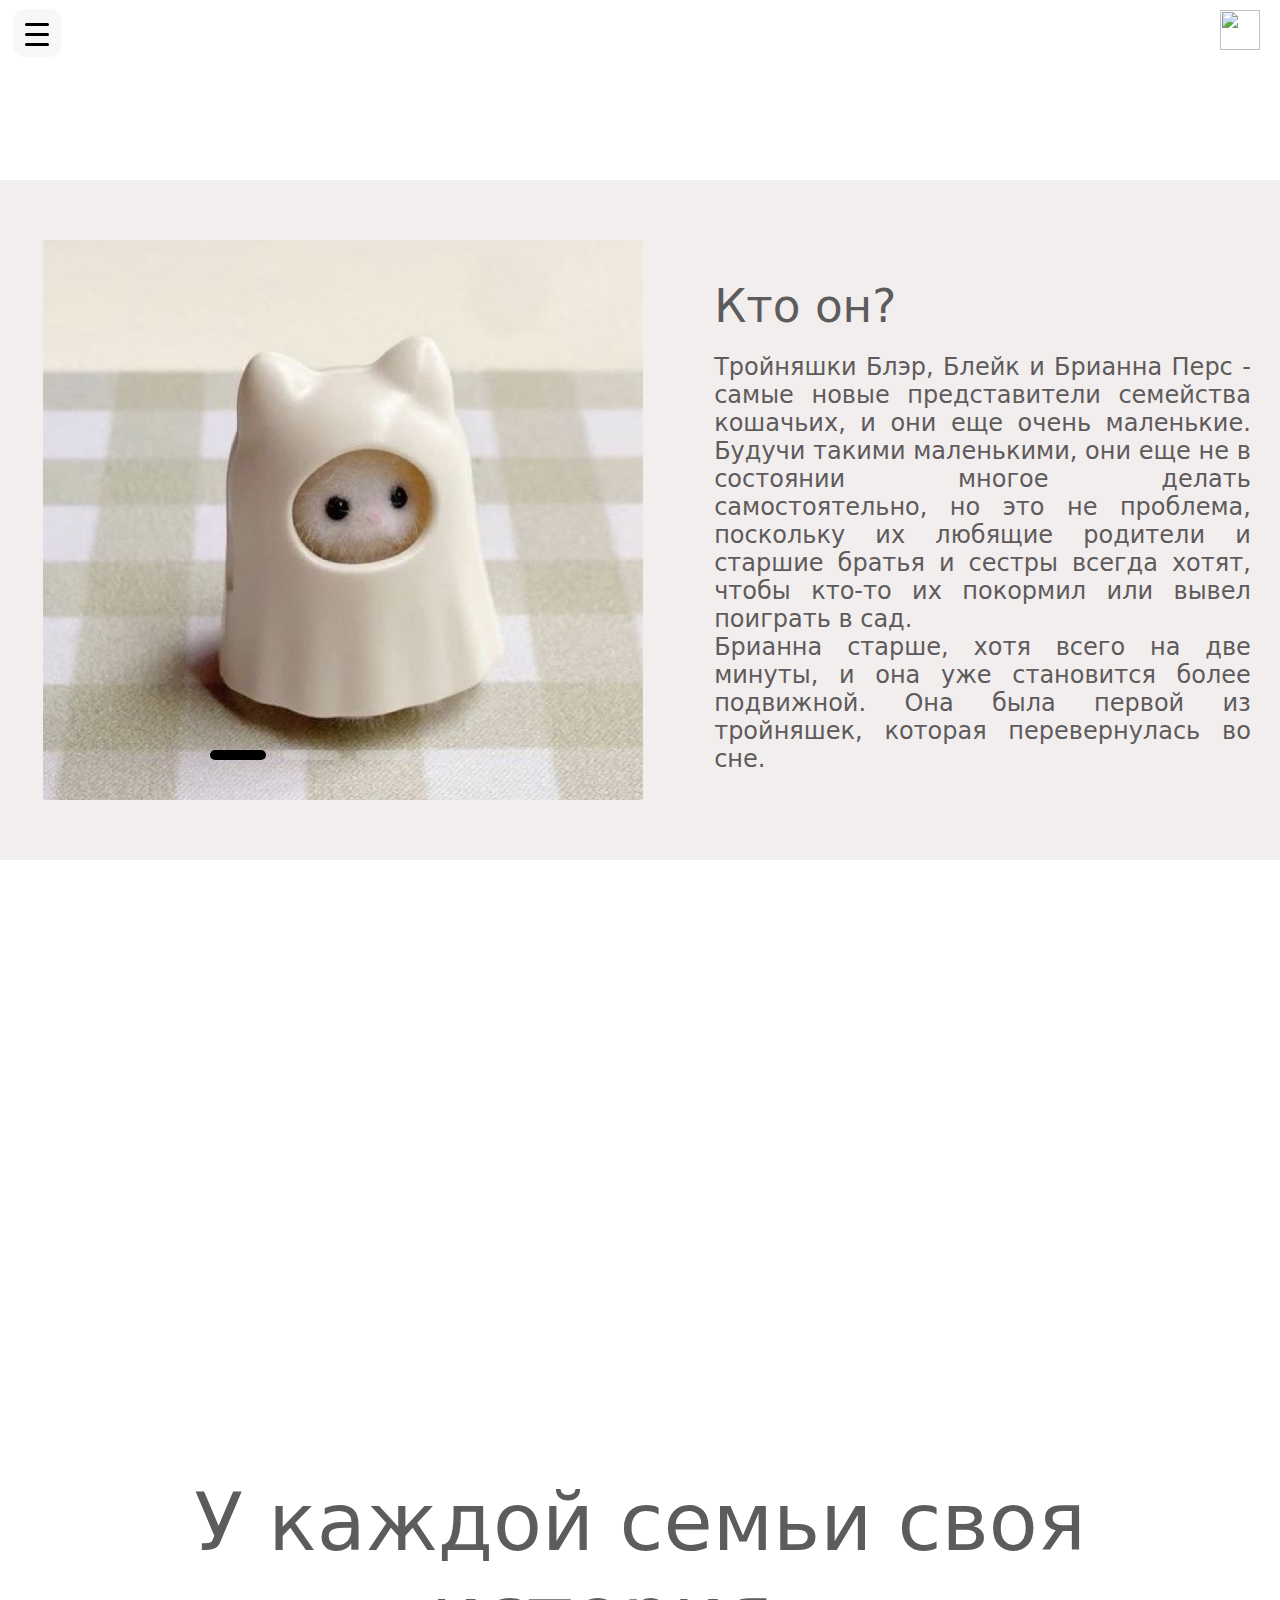
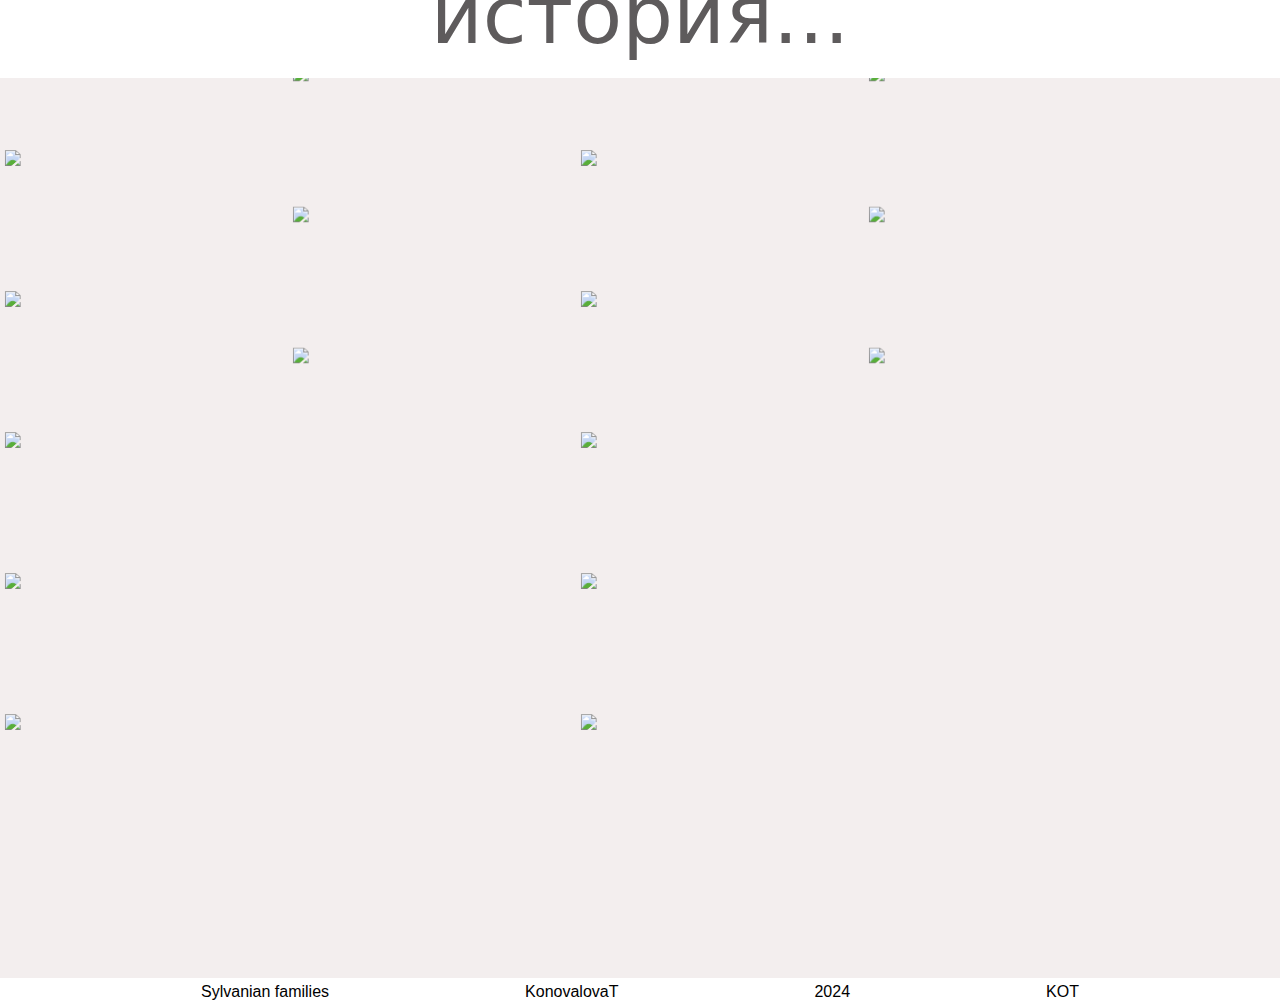
==== index.html @ b15a883f "Update index.html" ====
<!DOCTYPE html>
<html lang="ru">
<head>
    <meta charset="UTF-8">
    <meta name="viewport" content="width=device-width, initial-scale=1">
    <title>котенок</title>
    <link rel="icon" type="image/x-icon" href="elements/LOGO.png">
<link rel="stylesheet" href="css/style.css">
</head>
<header>
  <div class = line>
      <img class = logo src="elemenys/LOGO.png"  width="40" height="40">
   </div>
</header>
<body>
<!--НАВИГАЦИОННАЯ ПАНЕЛЬ-->
<input type="checkbox" id="burger-toggle">
<label for="burger-toggle" class="burger-menu">
    <div class="line"></div>
    <div class="line"></div>
    <div class="line"></div>
</label>
<div class="menu">
    <div class="menu-inner">
        <ul class="menu-nav">
            <li class="menu-nav-item"><a class="menu-nav-link" href="index.html"><span>
                <div>Главная</div>
            </span></a></li>
            <li class="menu-nav-item"><a class="menu-nav-link" href="family.html"><span>
                <div>Семья</div>
            </span></a></li>
            <li class="menu-nav-item"><a class="menu-nav-link" href="familes.html"><span>
                <div>Другие семьи</div>
            </span></a></li>
            <li class="menu-nav-item"><a class="menu-nav-link" href="https://www.behance.net/tanyakonovalova1"><span>
                <div>Контакты</div>
            </span></a></li>
        </ul>
        <div class="galleryMenu">
            <div class="titleMenu">
                <p>Другие статьи</p>
            </div>
            <div class="images">
                <a class="image-link" href="familes.html">
                    <div class="image" data-label="Семьи"><img src="https://i.pinimg.com/564x/10/9b/df/109bdf4b8641c130d8b2fb6e26134b34.jpg" alt=""></div>
                </a>
                <a class="image-link" href="#">
                    <div class="image" data-label="Одежда"><img src="https://i.pinimg.com/736x/55/f4/3c/55f43c22c87fe7eebc9c774835a28257.jpg" alt=""></div>
                </a>
                <a class="image-link" href="#">
                    <div class="image" data-label="Мемы"><img src="https://i.pinimg.com/564x/45/86/75/4586755a715faa2561f473db9ffc0078.jpg" alt=""></div>
                </a>
                <a class="image-link" href="#">
                    <div class="image" data-label="Галерея"><img src="https://i.pinimg.com/564x/9c/2f/47/9c2f47bcb28504c1ef4edd081f591fc3.jpg" alt=""></div>
                </a>
            </div>
        </div>
    </div>
</div>
<div class = mainbody>
    <!--ЗАГОЛОВОК И 3Д МОДЕЛЬ-->
    <div class = backTextMain>
        <div class="modelSpace">
            <div class="modelka" data-site3d="4986, width=100%"></div> <script id="site3d-configurator-load" src="https://site3d.site/configurator/load.js?time=1716577655331" data-lang="ru"></script>
        </div>
    </div>
    <!--ОБЪЕКТ С КАРТИНКАМИ-->
    <div class = "kotInfo">
        <div class="c">
            <input type="radio" name="a" id="cr-1" checked>
            <label for="cr-1" style="--hue: 32"></label>
            <div class="ci" style="--z: 4">
                <img src="elements/gallery/ghost.png" width="600">
            </div>

            <input type="radio" name="a" id="cr-2">
            <label for="cr-2" style="--hue: 82"></label>
            <div class="ci" style="--z: 3">
                <img src="elements/gallery/grass.png" width="600">
            </div>

            <input type="radio" name="a" id="cr-3">
            <label for="cr-3" style="--hue: 40"></label>
            <div class="ci" style="--z: 2">
                <img src="elements/gallery/gemini.png" width="600">
            </div>

            <input type="radio" name="a" id="cr-4">
            <label for="cr-4" style="--hue: 210"></label>
            <div class="ci" style="--z: 1">
                <img src="elements/gallery/walkfull.jpg" width="600">
            </div>
        </div>
        <!--ИНФОРМАЦИЯ-->
        <div class = test>
            <p class="who">Кто он?</p>
            <p>Тройняшки Блэр, Блейк и Брианна Перс - самые новые представители семейства кошачьих, и они еще очень маленькие. Будучи такими маленькими, они еще не в состоянии многое делать самостоятельно, но это не проблема, поскольку их любящие родители и старшие братья и сестры всегда хотят, чтобы кто-то их покормил или вывел поиграть в сад.</p>
            <p>Брианна старше, хотя всего на две минуты, и она уже становится более подвижной. Она была первой из тройняшек, которая перевернулась во сне.</p>
        </div>
    </div>
    <!--ВИДЕО-->
    <iframe class = video width="1478" height="800" src="https://www.youtube.com/embed/B1cVFZ-NsRc?si=dma5j2_QL2RrGKti" title="YouTube video player" frameborder="0" allow="accelerometer; autoplay; clipboard-write; encrypted-media; gyroscope; picture-in-picture; web-share" referrerpolicy="strict-origin-when-cross-origin" allowfullscreen></iframe>
    <div class = story>
        <p class = familyText>У каждой семьи своя история...</p>
        <!--ГАЛЕРЕЯ КАРТИНОК-->
        <div class="gallery">
            <div class="gallery__strip__wrapper">
                <div class="gallery__strip one">
                    <div class="photo">
                        <div class="photo__image"><img src="https://i.pinimg.com/564x/24/a5/9b/24a59bb4af365289ea1d255592c22e2e.jpg"/></div>
                    </div>
                    <div class="photo">
                        <div class="photo__image"><img src="https://i.pinimg.com/564x/50/74/a9/5074a97cae7dff0948b2a4888d933376.jpg"/></div>
                    </div>
                    <div class="photo">
                        <div class="photo__image"><img src="https://i.pinimg.com/564x/e9/15/b3/e915b3ee08ca695dc4fa40b004eb11c0.jpg"/></div>
                    </div>
                    <div class="photo">
                        <div class="photo__image"><img src="https://i.pinimg.com/564x/bf/d3/8b/bfd38b5ec5f0fdb2131eb7441b569a50.jpg"/></div>
                    </div>
                    <div class="photo">
                        <div class="photo__image"><img src="https://i.pinimg.com/564x/a3/5b/10/a35b105124975ac9422e8908b4b784da.jpg"/></div>
                    </div>
                </div>
            </div>
            <div class="gallery__strip__wrapper">
                <div class="gallery__strip two">
                    <div class="photo">
                        <div class="photo__image"><img src="https://i.pinimg.com/564x/95/b0/82/95b082be8be840623d78c0064368e708.jpg"/></div>
                    </div>
                    <div class="photo">
                        <div class="photo__image"><img src="https://i.pinimg.com/564x/fb/e7/fc/fbe7fc29aea59bcea0ae2b740a970d61.jpg"/></div>
                    </div>
                    <div class="photo">
                        <div class="photo__image"><img src="https://i.pinimg.com/564x/6d/0a/08/6d0a080d227410c066454667f882f993.jpg"/></div>
                    </div>
                    <div class="photo">
                        <div class="photo__image"><img src="https://i.pinimg.com/564x/9c/0b/41/9c0b41de7f3720f00064daf30e5e7d78.jpg"/></div>
                    </div>
                    <div class="photo">
                        <div class="photo__image"><img src="https://i.pinimg.com/564x/a6/12/25/a61225485e21254c849409083fd62890.jpg"/></div>
                    </div>
                </div>
            </div>
            <div class="gallery__strip__wrapper">
                <div class="gallery__strip three">
                    <div class="photo">
                        <div class="photo__image"><img src="https://i.pinimg.com/564x/e4/e1/87/e4e18771c14e1ff185f8388b2295ddee.jpg"/></div>
                    </div>
                    <div class="photo">
                        <div class="photo__image"><img src="https://i.pinimg.com/736x/6c/85/dd/6c85dd0462ac3c809ce80f8607933fdf.jpg"/></div>
                    </div>
                    <div class="photo">
                        <div class="photo__image"><img src="https://i.pinimg.com/564x/bb/56/19/bb5619013b4fc5e8ff7ab68f018e527d.jpg"/></div>
                    </div>
                    <div class="photo">
                        <div class="photo__image"><img src="https://i.pinimg.com/564x/50/6a/28/506a28f6fc0c269c44390aba528b73e6.jpg"/></div>
                    </div>
                    <div class="photo">
                        <div class="photo__image"><img src="https://i.pinimg.com/564x/a8/82/ed/a882ed658ef27a1321e64e0625e5fcb4.jpg"/></div>
                    </div>
                </div>
            </div>
            <div class="gallery__strip__wrapper">
                <div class="gallery__strip four">
                    <div class="photo">
                        <div class="photo__image"><img src="https://i.pinimg.com/564x/7b/40/cb/7b40cbc5a126adec35fc30e42c97ad35.jpg"/></div>
                    </div>
                    <div class="photo">
                        <div class="photo__image"><img src="https://i.pinimg.com/564x/3c/6b/ac/3c6bacd4a7217a4d28965f71bcd322a4.jpg"/></div>
                    </div>
                    <div class="photo">
                        <div class="photo__image"><img src="https://i.pinimg.com/564x/3f/ef/53/3fef53ca6b2f9bf0bb506d51214bd73b.jpg"/></div>
                    </div>
                    <div class="photo">
                        <div class="photo__image"><img src="https://i.pinimg.com/736x/86/65/61/866561eb3ee36c013ea980b2ca05ffb3.jpg"/></div>
                    </div>
                    <div class="photo">
                        <div class="photo__image"><img src="https://i.pinimg.com/564x/a8/82/ed/a882ed658ef27a1321e64e0625e5fcb4.jpg"/></div>
                    </div>
                </div>
            </div>
        </div>
    </div>
</div>
</body>
<footer>
    <!--КНОПКА ПОДЪЕМА ВВЕРХ-->
    <div class="btn-up btn-up_hide"></div>
    <!--ПОДВАЛ-->
    <div class = footerLine>
        <p class = first>Sylvanian families</p>
        <p class = second>KonovalovaT</p>
        <p class = third>2024</p>
        <p class = fourth>KOT</p>
    </div>
</footer>
<script src="js/elements.js"></script>
</html>
---- css/style.css ----
*
{
  margin: 0;
  padding: 0;
  box-sizing: border-box;  
}
.container
{
  width: 101wv;
  max-width: 1478px;
  display: flex;
  flex-wrap: wrap;
  background-color: rgb(255, 255, 255);
  overflow: hidden;
}
/*////////////////////////////////////////////////*/
/* шапка сайта*/
.line
{
  position: fixed;
  top: 0;
  width: 1478px;
  max-width: 100%;
  height: 60px;
  background-color: rgb(255, 255, 255);
  display: flex;
  justify-content: flex-end;
  z-index: 5;
}
.leftButton
{
    margin: 10px 20px 20px 10px;
}
.logo
{
    margin: 10px 20px 5px 10px;
}
.mainbody
{
  width: 100%;
  max-width: 1478px;
  display: flex;
  flex-wrap: wrap;
}
/*////////////////////////////////////////////////*/
/*главный заголовок*/
.backTextMain
{
  width: 100%;
  max-width: 100%;
  max-height: 700px;
  padding: 30px;
  margin: 60px 0;
  background-image: url('elements/kotenokText.png');
  background-size: 100%;
  background-position: center;
  background-repeat: no-repeat;
  display: flex;
  flex-wrap: wrap;
}
/*////////////////////////////////////////////////*/
/* 3D-модель */
.modelSpace
{
  width: 40%;
  max-width: 600px;
  position: relative;
  top: 10%;
  left: 52%;
  overflow: hidden;
}
@media screen and (max-width: 900px)
{

  .backTextMain
  {
    background-position: top;
  }
  .modelSpace
  {
    width: 100%;
    display: flex;
    justify-content: center;
    margin: 180px 0 0 0;
    position: relative;
    left: 5%;
  }
}
.modelka
{
  width: 100%;
}
/*////////////////////////////////////////////////*/
/* блок с информацией*/
.kotInfo
{
  width: 100%;
  max-width: 1478px;
  max-height: fit-content;
  background-color: rgb(243, 238, 238); 
  display: flex;
  flex-wrap: wrap;
  justify-content: space-around;
}
.picsInfo
{
  display: flex;
  justify-content: space-between;
  flex-wrap: wrap;
}
.test
{
  margin: 60px 0 0 0;
  padding: 20pt;
  max-height: 600px;
  width: 590px;
  font-size: 18pt;
  font-family: system-ui, -apple-system, BlinkMacSystemFont, 'Segoe UI', Roboto, Oxygen, Ubuntu, Cantarell, 'Open Sans', 'Helvetica Neue', sans-serif;
  color: #5e5b5c;
  text-align: justify;
}
.who
{
  padding: 10pt 0 20px 0;
  max-height: 600px;
  width: 600px;
  font-size: 34pt;
  font-family: system-ui, -apple-system, BlinkMacSystemFont, 'Segoe UI', Roboto, Oxygen, Ubuntu, Cantarell, 'Open Sans', 'Helvetica Neue', sans-serif;
  color: #5e5b5c;
  text-align: justify;
}
/*////////////////////////////////////////////////*/
/*видео */
.video
{
  margin: 0,5rem;
  width: 100%;
  max-width: 1478px;
  height: 90%;
  min-height: 600px;
}
input 
{
  position: relative;
  left: 0;
  top: 0;
  opacity: 0;
  z-index: -10;
}
label 
{
  width: 10%;
  height: 10px;
  margin-right: 4px;
  border-radius: 12px;
  background: hsla(0 0% 90% / .3);
  cursor: pointer;
  position: relative;
  z-index: 10;
}
/*////////////////////////////////////////////////*/
/* заголовок после видео */
.story
{
  width: 1478px;
  background-color: rgb(243, 238, 238); 
  font-size: 60pt;
  font-family: system-ui, -apple-system, BlinkMacSystemFont, 'Segoe UI', Roboto, Oxygen, Ubuntu, Cantarell, 'Open Sans', 'Helvetica Neue', sans-serif;
  color: #5e5b5c;
  text-align: justify;
  display: flex;
  flex-direction: column;
}
.familyText
{
  width: 100%;
  padding: 1rem;
  text-align: center;
  background: white;
}
/*////////////////////////////////////////////////*/
/* кнопка вверх */
.btn-up
{
  position: fixed;
  background-color: #000000;
  right: 20px;
  bottom: 20px;
  border-radius: 22px;
  cursor: pointer;
  width: 44px;
  height: 44px;
}

.btn-up::before
{
  content: "";
  text-align: center;
  position: absolute;
  width: 20px;
  height: 20px;
  left: 12px;
  top: 12px;
  background-image: url("data:image/svg+xml,%3Csvg xmlns='http://www.w3.org/2000/svg' width='20' height='20' viewBox='0 0 20 20'%3E%3Cg fill='none' stroke='%23fff' stroke-width='2' stroke-linecap='round' stroke-linejoin='round'%3E%3Cpath d='M10 17V4M3 10l7-7 7 7'/%3E%3C/g%3E%3C/svg%3E");
}
.btn-up_hide {
  display: none;
}

@media (hover: hover) and (pointer: fine) {
  .btn-up:hover {
    background-color: rgb(159, 155, 148); /* цвет заднего фона при наведении */
  }
}

.back-to-top.active {
  bottom: 80px;
  transition: 0.3s all;
}
/*////////////////////////////////////////////////*/
/* подвал */
.footerLine
{
  padding: 5px;
  width: 100%;
  max-width: 1478px;
  height: auto;
  display: flex;
  justify-content: space-evenly;
}
footer
{
  width: 100%;
  max-width: 1478px;
  position: absolute;
  font-family: sans-serif;
  color: black;
  background: rgb(255, 255, 255);
}
/*////////////////////////////////////////////////*/
/* настройка листания фото */
label:last-child
{
  margin-right: 0;
}
input:checked+label
{
  background: black;
}
input:not(:checked)+label+.ci
{
  transform: translateX(-100%);
  opacity: 0;
}
input:checked+label+.ci~.ci
{
  transform: translateX(100%);
}
input:not(:checked)+label+.ci
{
  transition: 0;
}
.ci
{
  position: absolute;
  top: 0;
  left: 0;
  width: 100%;
  height: 100%;
  transform-origin: left 50%;
  background: inherit;
  z-index: var(--z);
  transition: .3s ease-out;
}
.ci img
{
  -moz-user-select: none;
  user-select: none;
}
.ch
{
  position: relative;
  top: 70%;
  left: 4%;
}
.c 
{
  margin: 60px 40px 60px 40px;
  max-width: 600px;
  width: 100%;
  height: 35rem;
  border-radius: 3px;
  padding: 20px;
  padding-bottom: 40px;
  display: flex;
  align-items: flex-end;
  justify-content: center;
  position: relative;
   overflow: hidden;
  background: hsl(0 0% 90%);
  box-sizing: border-box;
}

/*////////////////////////////////////////////////*/
  /* настройки scrollbar */
body::-webkit-scrollbar
{
  width: 10px;
}
body::-webkit-scrollbar-track
{
  background: transparent;
}
body::-webkit-scrollbar-thumb
{
  background-color: rgb(0, 0, 0);
  border-radius: 20px;
  border: 1px solid rgba(255, 252, 252, 0.544);
}

/*////////////////////////////////////////////////*/
/* навигационная панель */
a:link
{
  font-size: 2rem;
  color: rgb(0, 0, 0);
  text-decoration: none;
  font-family: system-ui, -apple-system, BlinkMacSystemFont, 'Segoe UI', Roboto, Oxygen, Ubuntu, Cantarell, 'Open Sans', 'Helvetica Neue', sans-serif;

}
a:visited
{
  font-size: 2rem;
  color: rgb(0, 0, 0);
  text-decoration: none;
  font-family: system-ui, -apple-system, BlinkMacSystemFont, 'Segoe UI', Roboto, Oxygen, Ubuntu, Cantarell, 'Open Sans', 'Helvetica Neue', sans-serif;
}
p
{
  margin: 0;
}
#burger-toggle
{
  position: absolute;
  appearance: none;
  opacity: 0;
}
#burger-toggle:checked ~ .menu
{
  opacity: 1;
  visibility: visible;
}
#burger-toggle:checked ~ .menu .menu-nav-link span div, #burger-toggle:checked ~ .menu img, #burger-toggle:checked ~ .menu .title p {
  transform: translateY(0);
  transition: 1.2s 0.1s cubic-bezier(0.35, 0, 0.07, 1);
}
#burger-toggle:checked ~ .menu .image-link:nth-child(1) img {
  transition-delay: 0.18s;
}
#burger-toggle:checked ~ .menu .image-link:nth-child(2) img {
  transition-delay: 0.26s;
}
#burger-toggle:checked ~ .menu .image-link:nth-child(3) img {
  transition-delay: 0.34s;
}
#burger-toggle:checked ~ .menu .image-link:nth-child(4) img {
  transition-delay: 0.42s;
}
#burger-toggle:checked ~ .burger-menu .line::after {
  transform: translateX(0);
}
#burger-toggle:checked ~ .burger-menu .line:nth-child(1) {
  transform: translateY(calc(var(--burger-menu-radius) / 5)) rotate(45deg);
}
#burger-toggle:checked ~ .burger-menu .line:nth-child(2) {
  transform: scaleX(0);
}
#burger-toggle:checked ~ .burger-menu .line:nth-child(3) {
  transform: translateY(calc(var(--burger-menu-radius) / -5)) rotate(-45deg);
}
.burger-menu
{
  --burger-menu-radius: 3em;
  position: fixed;
  top: 1vh;
  left: 1vw;
  z-index: 100;
  display: block;
  width: var(--burger-menu-radius);
  height: var(--burger-menu-radius);
  outline: none;
  cursor: pointer;
}
.burger-menu .line
{
  position: absolute;
  left: 25%;
  width: 50%;
  height: 3px;
  background: rgb(0, 0, 0);
  border-radius: 10px;
  overflow: hidden;
  transition: 0.5s;
}
.burger-menu .line:nth-child(1)
{
  top: 30%;
}
.burger-menu .line:nth-child(2)
{
  top: 50%;
}
.burger-menu .line:nth-child(3)
{
  top: 70%;
}
.burger-menu .line::after
{
  position: absolute;
  content: "";
  top: 0;
  left: 0;
  width: 100%;
  height: 100%;
  background: rgb(159, 155, 148);
  transform: translateX(-100%);
  transition: 0.25s;
}
.burger-menu .line:nth-child(2)::after
{
  transition-delay: 0.1s;
}
.burger-menu .line:nth-child(3)::after
{
  transition-delay: 0.2s;
}
.burger-menu:hover .line::after {
  transform: translateX(0);
}
.menu {
  position: fixed;
  top: 0;
  left: 0;
  width: 100%;
  height: 100%;
  display: flex;
  justify-content: center;
  align-items: center;
  background: #ffffff;
  opacity: 0;
  overflow-x: hidden;
  visibility: hidden;
  transition: 0.3s;
  z-index: 15;
}
@media screen and (max-width: 750px)
{
  .menu
  {
    display: block;
  }
}
.menu-nav
{
  display: flex;
  flex-wrap: wrap;
  margin: 0;
  padding: 1rem;
  text-align: center;
  list-style-type: none;
}
@media screen and (max-width: 750px)
{
  .menu-nav
  {
    flex-direction: column;
  }
}
.menu-nav-item
{
  flex: 1;
}
.menu-nav-link
{
  position: relative;
  display: inline-flex;
  font-size: 2rem;
  color: rgb(0, 0, 0);
  text-decoration: none;
  font-family: system-ui, -apple-system, BlinkMacSystemFont, 'Segoe UI', Roboto, Oxygen, Ubuntu, Cantarell, 'Open Sans', 'Helvetica Neue', sans-serif;
}
.menu-nav-link span
{
  overflow: hidden;
}
.menu-nav-link span div
{
  transform: translateY(102%);
}
.menu-nav-link::after
{
  position: absolute;
  content: "";
  top: 100%;
  left: 0;
  width: 100%;
  height: 3px;
  background: var(--primary-color);
  transform: scaleX(0);
  transform-origin: right;
  transition: transform 0.5s;
}
.menu-nav-link:hover::after
{
  transform: scaleX(1);
  transform-origin: left;
}
.menu .galleryMenu
{
  margin-top: 60px;
  text-align: center;
  color: black;
}
.menu .titleMenu
{
  font-size: 24px;
  color: white;
  overflow: hidden;
}
.menu .titleMenu p
{
  font-size: 12px;
  letter-spacing: 2px;
  text-transform: uppercase;
  transform: translateY(102%);
  color: black;
  font-family: system-ui, -apple-system, BlinkMacSystemFont, 'Segoe UI', Roboto, Oxygen, Ubuntu, Cantarell, 'Open Sans', 'Helvetica Neue', sans-serif;
}
.menu .images
{
  margin-top: 36px;
  display: flex;
  flex-wrap: wrap;
  font-family: system-ui, -apple-system, BlinkMacSystemFont, 'Segoe UI', Roboto, Oxygen, Ubuntu, Cantarell, 'Open Sans', 'Helvetica Neue', sans-serif;
}
@media screen and (max-width: 750px)
{
  .menu .images
  {
    justify-content: center;
  }
}
.menu .images .image-link
{
  width: 15vw;
  margin: 0 12px;
  overflow: hidden;
}
@media screen and (max-width: 750px)
{
  .menu .images .image-link
  {
    width: 40vw;
    margin: 0 12px 12px 0;
  }
}
.menu .images .image-link .image
{
  position: relative;
  transition: 0.6s;
}
.menu .images .image-link .image::before
{
  position: absolute;
  content: attr(data-label);
  top: 0;
  left: 0;
  z-index: 1;
  display: flex;
  justify-content: center;
  align-items: center;
  width: 100%;
  height: 100%;
  color: white;
  background: rgba(0, 0, 0, 0.6);
  opacity: 0;
  transition: 0.4s;
}
.menu .images .image-link:hover .image
{
  transform: scale(1.2);
}
.menu .images .image-link:hover .image::before
{
  opacity: 1;
}
.menu .images img
{
  height: 250px;
  transform: translateY(102%);
}

/*///////////////////////////////////////////////*/
/*Галерея картинок*/
.gallery
{
  display: flex;
  flex-wrap: wrap;
  width: 90%;
  overflow: hidden;
  max-width: 1478px;
}
.gallery__strip
{
  min-height: 30vh;
}
.gallery__strip__wrapper
{
  position: relative;
}
@media (min-width: 950px)
{
  .gallery
  {
    height: 100vh;
  }
  .gallery__strip.one
  {
    animation: 60s move-it ease alternate infinite 5s;
    transform: translateY(2%);
  }
  .gallery__strip.three
  {
    animation: 70s move-it ease alternate infinite 6s;
    transform: translateY(2%);
  }
  .gallery__strip.two
  {
    animation: 58s move-it-2 ease alternate infinite 5s;
    transform: translateY(-50%);
  }
  .gallery__strip.four
  {
    animation: 65s move-it-2 ease alternate infinite 5.5s;
    transform: translateY(-50%);
  }
  .gallery__strip:hover
  {
    animation-play-state: paused;
  }
  .gallery__strip__wrapper
  {
    flex: 0 0 25%;
  }
}
.photo
{
  position: relative;
  padding-bottom: 3rem;
}
.photo__image img
{
  width: 75%;
  transform: translateX(30%);
  transition: 1s cubic-bezier(0.19, 1, 0.22, 1) 0.2s;
}
.photo:hover .photo__image img
{
  transform: translateX(0%);
}
.photo:hover .photo__name
{
  color: #fff;
}
@keyframes move-it
{
  0%, 90%, 100%
  {
    transform: translateY(2%);
  }
  45%
  {
    transform: translateY(-50%);
  }
}
@keyframes move-it-2
{
  0%, 90%, 100%
  {
    transform: translateY(-50%);
  }
  45%
  {
    transform: translateY(5%);
  }
}
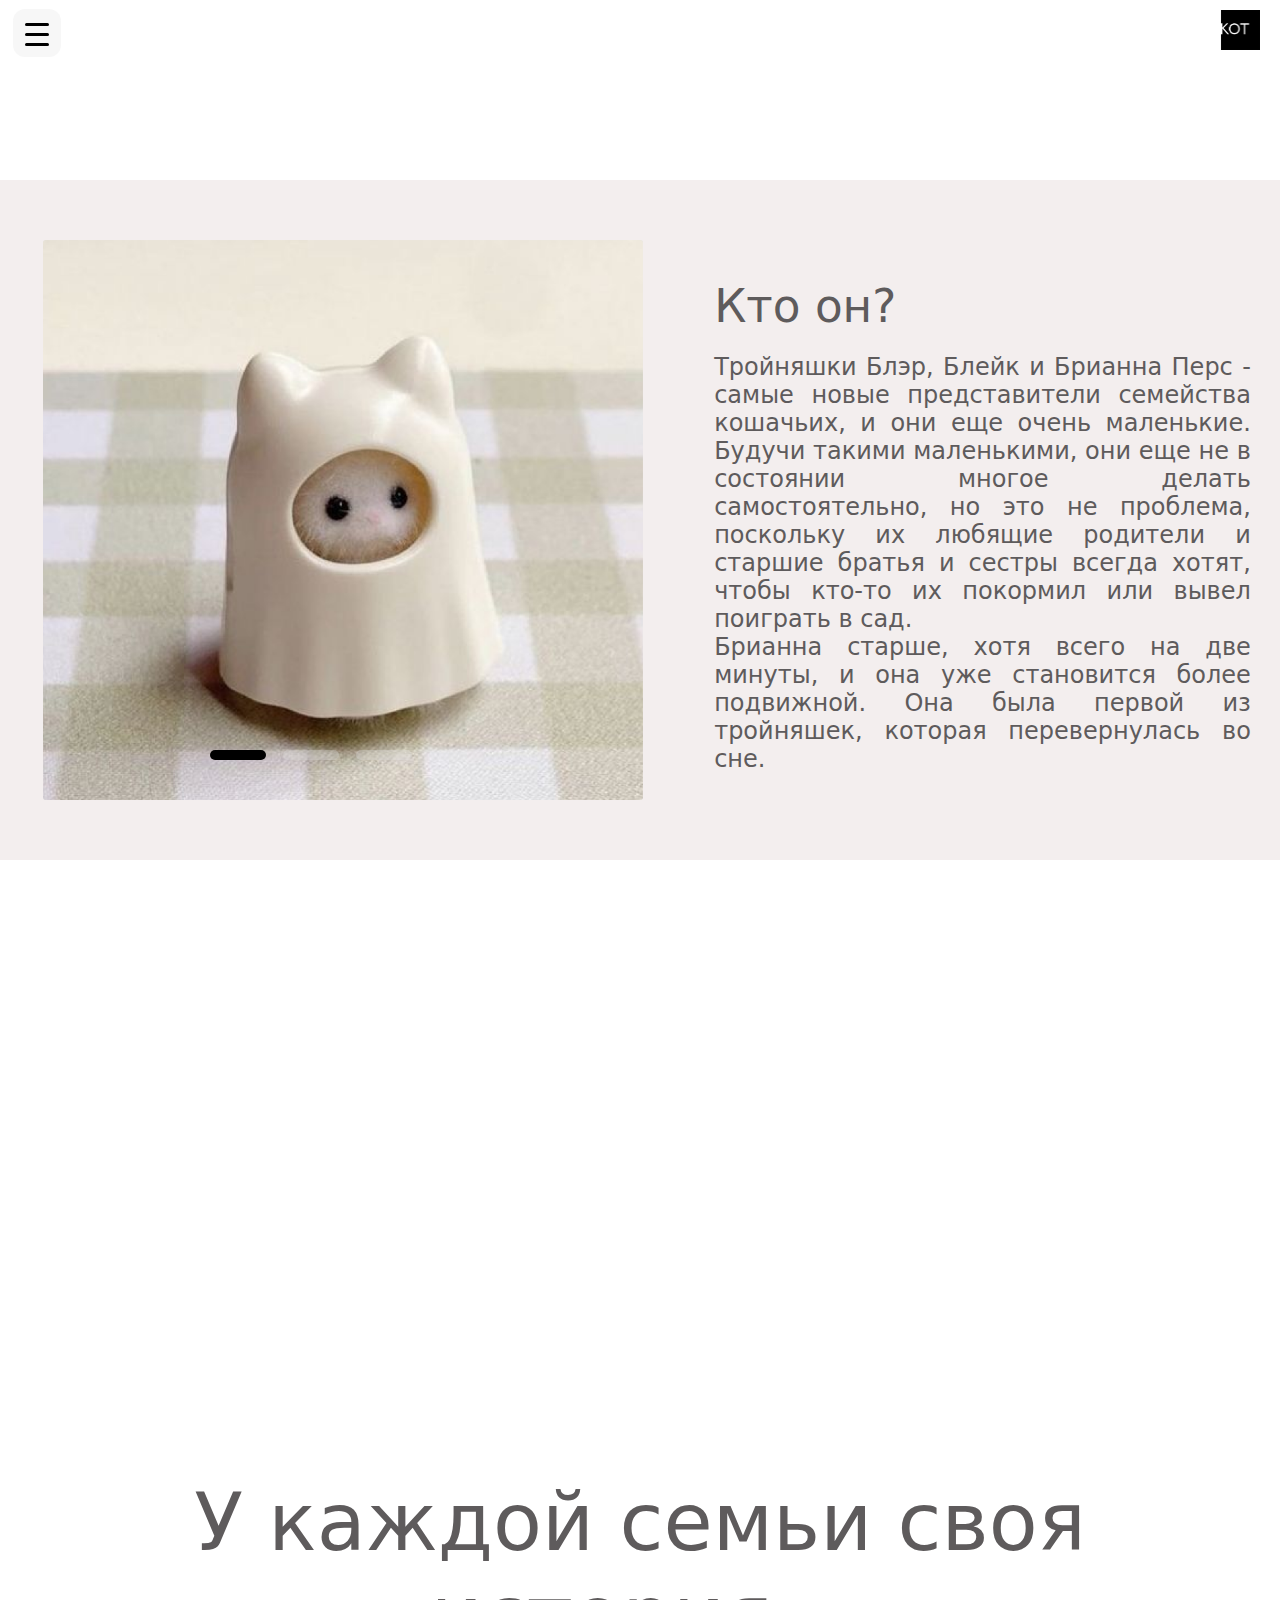
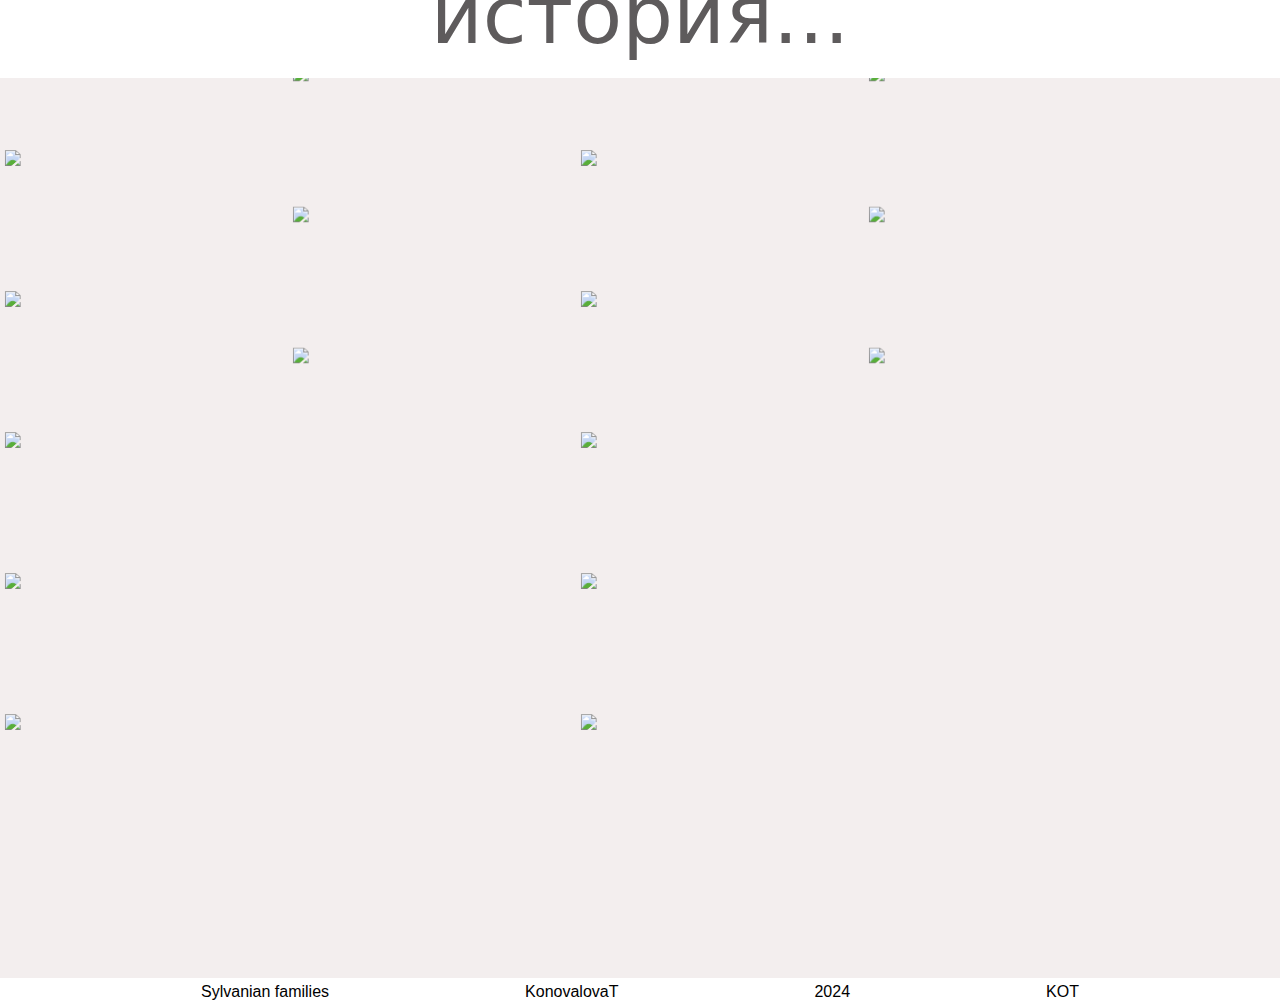
==== commit 18dbe20d: "Update index.html" ====
--- a/index.html
+++ b/index.html
@@ -9,7 +9,7 @@
 </head>
 <header>
   <div class = line>
-      <img class = logo src="elemenys/LOGO.png"  width="40" height="40">
+      <img class = logo src="elements/LOGO.png"  width="40" height="40">
    </div>
 </header>
 <body>
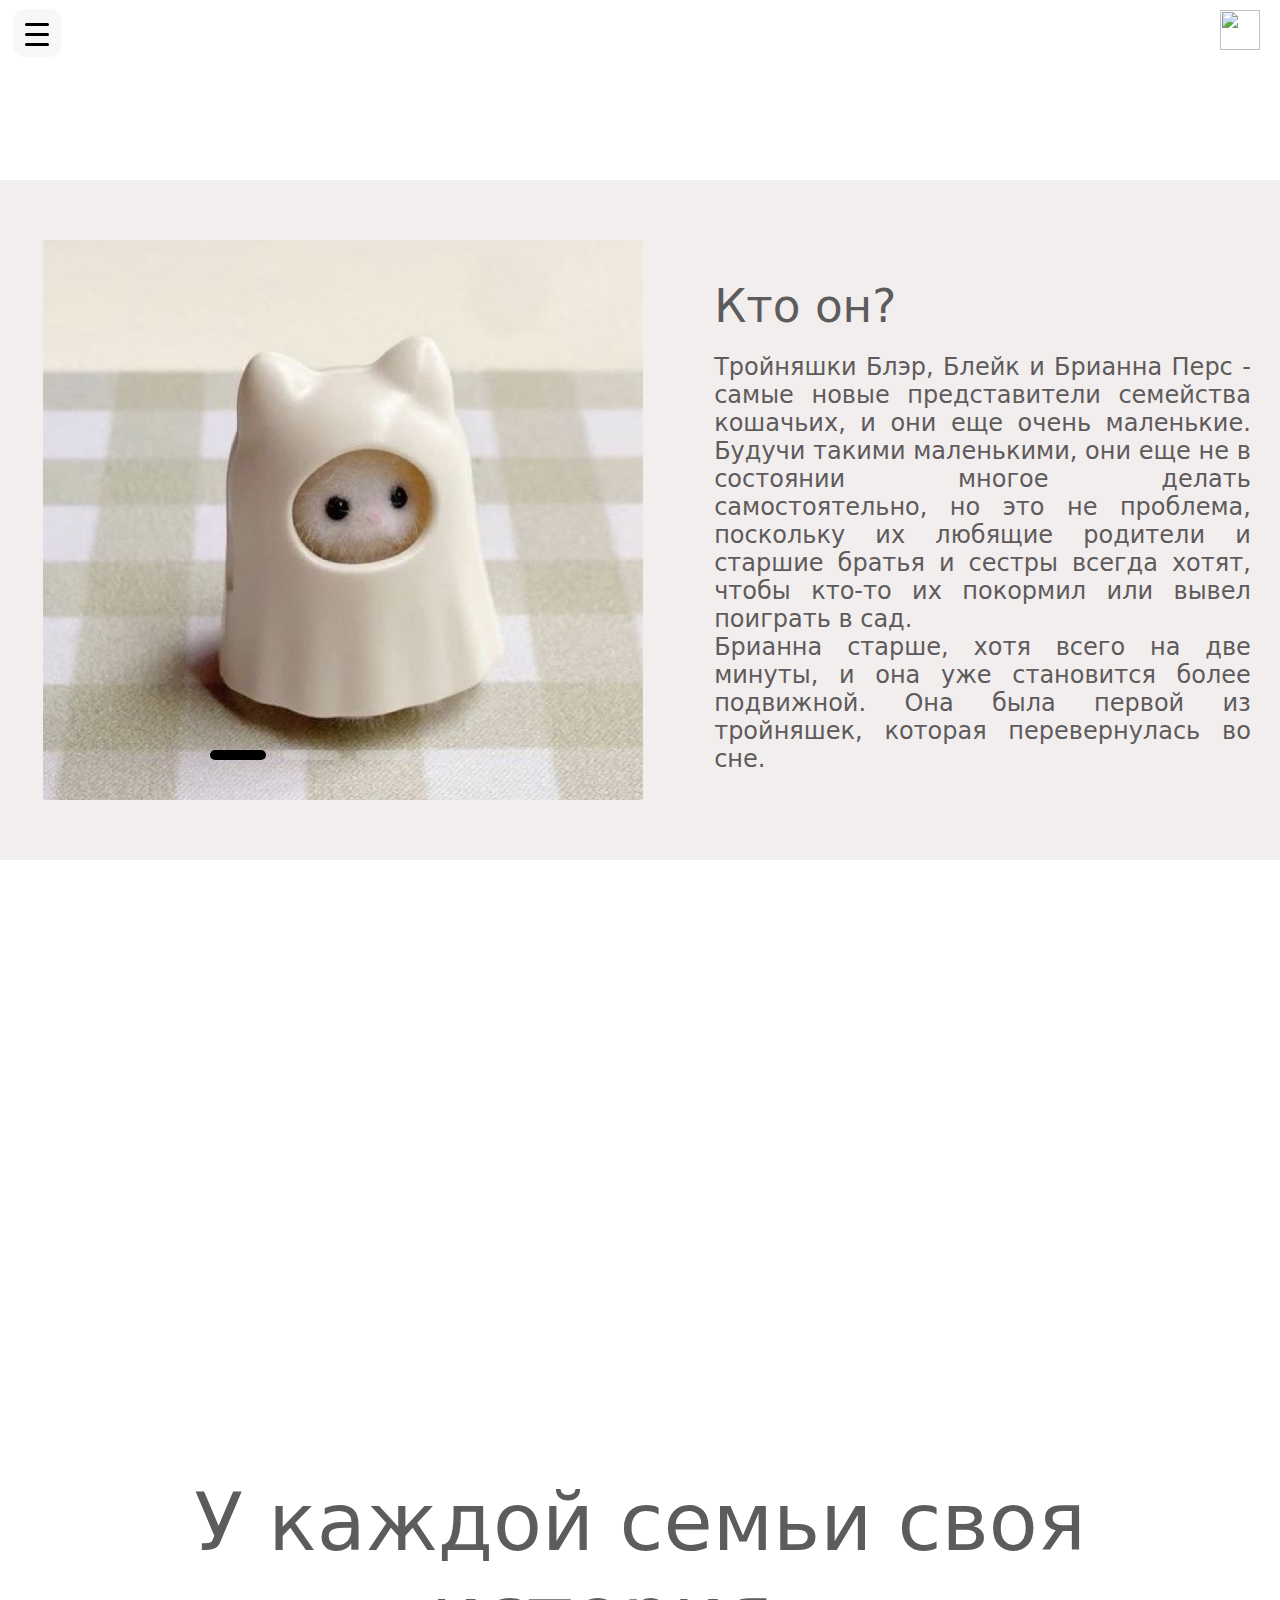
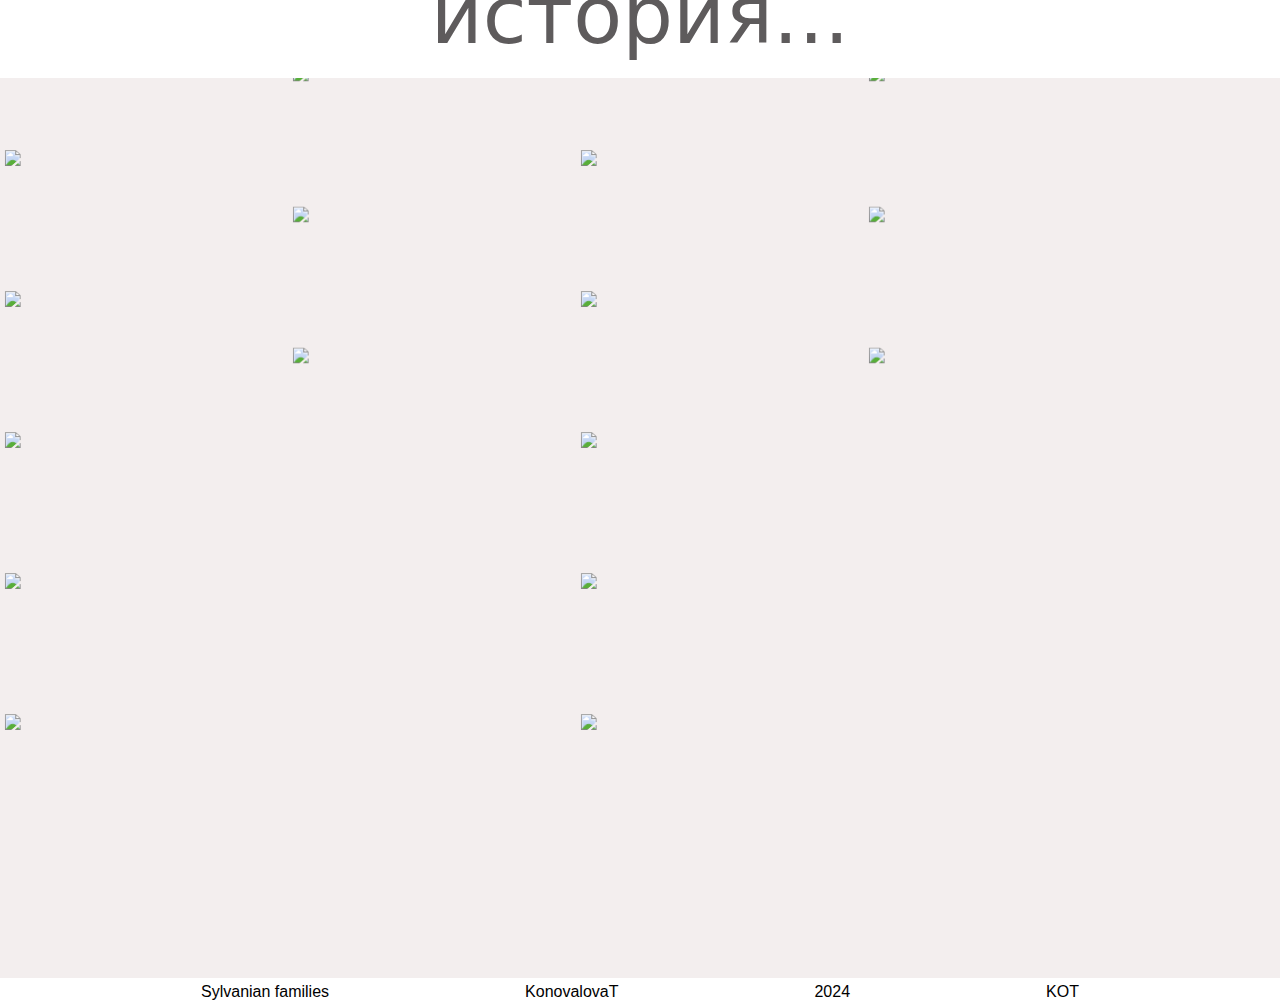
==== commit 8912795f: "Update index.html" ====
--- a/index.html
+++ b/index.html
@@ -9,7 +9,7 @@
 </head>
 <header>
   <div class = line>
-      <img class = logo src="elements/LOGO.png"  width="40" height="40">
+      <img class = logo src="F:\ychoba\prog\materials\LOGO.png"  width="40" height="40">
    </div>
 </header>
 <body>
